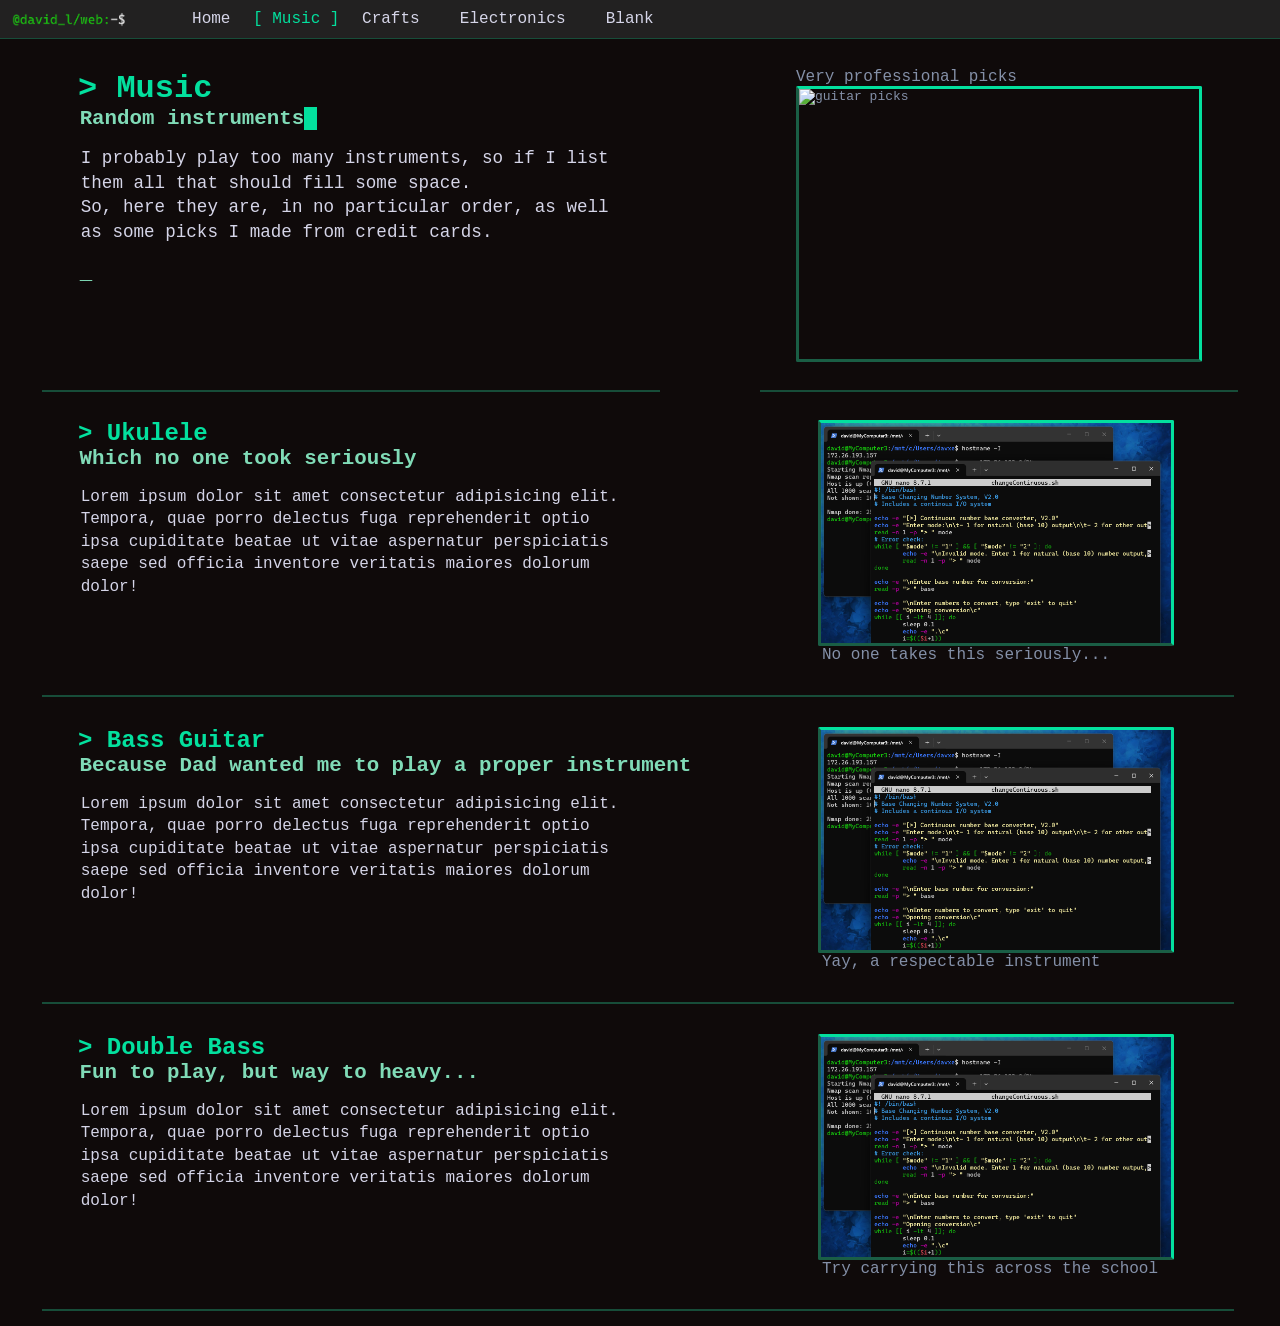
==== 1-music.html @ 37c146e8 "Initial commit" ====
<!DOCTYPE html>
<html>
    <head>
        <meta charset="UTF-8">
        <meta name="viewport" content="width=device-width, initial-scale=1.0">
        <title>Music</title>
        <link rel="stylesheet" href="resources/format.css">
        <meta name="viewport" content="width=device-width, initial-scale=1.0">
    </head>

    <body>
        <header>
            <!-- START OF HEADER SECTION -->
            <p><img src="resources/username-final.png" alt="Username" class="floatright"></img></p>

            <!-- START OF MENU SECTION: For styling purposes, current page is not a paragraph, not a link -->
            <ul>
                <li><a href="index.html">Home</a></li>
                <li><p>[ Music ]</p></li>
                <li><a href="2-crafts.html">Crafts</a>
                <li><a href="3-electric.html">Electronics</a></li>
                <li><a href="4-blank.html">Blank</a></li>
            </ul> <!-- END OF MENU SECTION -->
        </header> <!-- END OF HEADER SECTION -->

        <div id="container"> <!-- START OF CONTAINER -->
            <div class="contentBar splitLine" id="intro"> <!-- START OF INTRO SECTION -->
                <div class="textBox">
                    <h1>> Music</h1>
                    <h2>Random instruments<mark>-</mark></h2>
                    <p>I probably play too many instruments, so if I list them all that should fill some space.<br>
                        So, here they are, in no particular order, as well as some picks I made from credit cards.
                    </p>
                    <h2>_</h2>
                </div>

                <div class="imgCont">
                    <code>Very professional picks</code>
                    <img src="resources/picks.jpg" alt="guitar picks">
                </div>
                
            </div> <!-- END OF INTRO SECTION -->

            <!-- INSTRUMENT SECTIONS -->
            <div class="contentBar"> <!-- UKULELE SECTION -->
                <div class="textBox">
                    <h1>> Ukulele</h1>
                    <h2>Which no one took seriously</h2>
                    <p>Lorem ipsum dolor sit amet consectetur adipisicing elit. Tempora, quae porro delectus fuga reprehenderit optio ipsa cupiditate beatae ut vitae aspernatur perspiciatis saepe sed officia inventore veritatis maiores dolorum dolor!</p>
                </div>
                <div class="imgCont">
                        <img src="resources/bash.png" alt="another filler">
                        <code>No one takes this seriously...</code>
                </div>
            </div>
            <div class="contentBar"> <!-- BASS SECTION -->
                <div class="textBox">
                    <h1>> Bass Guitar</h1>
                    <h2>Because Dad wanted me to play a proper instrument</h2>
                    <p>Lorem ipsum dolor sit amet consectetur adipisicing elit. Tempora, quae porro delectus fuga reprehenderit optio ipsa cupiditate beatae ut vitae aspernatur perspiciatis saepe sed officia inventore veritatis maiores dolorum dolor!</p>
                </div>
                <div class="imgCont">
                        <img src="resources/bash.png" alt="another filler">
                        <code>Yay, a respectable instrument</code>
                </div>
            </div>
            <div class="contentBar"> <!-- DOUBLE BASS SECTION -->
                <div class="textBox">
                    <h1>> Double Bass</h1>
                    <h2>Fun to play, but way to heavy...</h2>
                    <p>Lorem ipsum dolor sit amet consectetur adipisicing elit. Tempora, quae porro delectus fuga reprehenderit optio ipsa cupiditate beatae ut vitae aspernatur perspiciatis saepe sed officia inventore veritatis maiores dolorum dolor!</p>
                </div>
                <div class="imgCont">
                        <img src="resources/bash.png" alt="another filler">
                        <code>Try carrying this across the school</code>
                </div>
            </div>
        </div> <!-- END OF CONTAINER -->
    </body>
</html>
---- resources/format.css ----
body {
    background-color: #0f0a0a;
    font-family: monospace;
    margin: 0px;
    padding: 0px;   
    padding-bottom: 15px; 
}
h1, h2 {
    width: max-content;
}
mark {
    background-color: #03e09e;
    color: #03e09e;
}
code {
    color: #8490A8;
    font-size: 1rem;
}
img {/* ALT TEXT COLOUR */
    color: #8490A8;
}

/* MINI ELEMENTS: INLINE ADDITIONS */
.textBox {
    display: inline-block;
    width: 48%;
    margin-right: 7%;
    height: fit-content;
    /* border: dotted 3px #03e09e; LINE FOR DEBUG USE ONLY */
}
.imgCont {
    padding: 0px;
    height: fit-content;
    width: 37%;
    display: flex;
    flex-direction: column;
    justify-content: center;
    gap: 0px;
}
.terminal {
    height: 200px;
    width: 300px;
    align-self: center;
    background-color: #000000;
    border: solid 2px #1a5e45;
    padding: 25px;
    margin-right: 30px;
    margin-left: auto;
}
.terminal h1 {
   color: #03e09e;
   padding: 0px;
   margin: 0px;
   font-size: 1.5rem;
}
.terminal p {
    color: #d2dcf9;
    font-size: 1rem;
    padding-bottom: 30px;
    border-bottom: dashed 3px #03e09e;
    line-height: 1.5;
}


/* HEADER STYLES */
header {
    width: 100vw;
    z-index: 10;
    height: min-content;
    border-bottom: solid 1px #174d39;
    padding: 10px;
    margin: 0px;
    font-family: monospace;
    background-color: #222121;
    position: fixed;
}
header h1 {
    color: #d2dcf9;
    font-size: 30;
}
header ul {
    margin: 0px;
    margin-left: 30px;
    padding: 0px;
    display: inline-flex;
    justify-content: space-evenly;
    gap: 5px;
}
header li { /*Common link and paragraph style*/
    display: inline-flex;
    justify-content: center;
    font-size: 1rem;
    font-weight: normal;
    text-wrap-mode: nowrap;
    height: min-content;
    /* border: dotted 2px #03e09e; DEBUG LINE */
}
header p {
    display: inline;
    color: #03e09e;
    margin: 0px;
    /*margin-right: 0.7vw;
    margin-left: 0.7vw;*/
}
header a:link, header a:visited {
    padding-right: 1.1rem;
    padding-left: 1.1rem;
    color: #d5d5e8;
    text-decoration: none;
}
header a:hover, header a:active {
    color: #03e09e;
    text-decoration: underline;
}
header img {
    height: 15px;
    vertical-align: middle;
}

/* CONTAINER */
#container {
    display: block;
    height: fit-content;
    width: min-content;
    margin-left: auto;
    margin-right: auto;
}

/* CONTENT BAR */
.contentBar {
    display: inline-flex;
    justify-content: flex-start;
    align-items: flex-start;
    gap: 100px;

    height: 250px;
    width: 1120px;
    padding-top: 30px;
    padding-bottom: 25px;
    padding-left: 36px;
    padding-right: 36px;
    border-bottom: solid 2px #174d39;
    margin-top: 0;
}
.contentBar .textBox h1 {
    color: #03e09e;
    font-size: 1.5rem;
    margin: 0;
    padding: 0;
    top: 100px;
    /* border: dotted 2px #03e09e; DEBUG LINE */
}
.contentBar .textBox h2 {
    color: #80dbb7;
    font-size: 1.3rem;
    margin: 0;
    margin-left: 0.3%;
    padding: 0;
    /* border: dotted 2px #03e09e; DEBUG LINE */
}
.contentBar .textBox p {
    display: inline-block;
    margin-top: 1rem;
    margin-left: 0.5%;
    padding: 0;
    width: 550px; /* 55%*/
    height: fit-content;
    color: #d5d5e8;
    font-size: 1rem;
    line-height: 1.4;
    /* border: dotted 2px #03e09e; DEBUG LINE */
}
.contentBar .imgCont code {
    margin-right: auto;
    margin-left: 28px;
    align-self: flex-start;
}
.contentBar img {
    width: 350px;
    
    margin-left: auto;
    margin-right: auto;
    padding: 0;
    border-right: solid 3px #03e09e;
    border-left: solid 3px #1a5e45;
    border-top: solid 3px #03e09e;
    border-bottom: solid 3px #1a5e45;
    border-radius: 2px;
}



/* SPECIAL BLOCK STYLING */

/* INTRO STYLES */
#intro.contentBar {
    padding-top: 0px;
    margin-top: 40px;
    height: 350px;
}
#intro.contentBar .textBox h1 {
    color: #03e09e;
    font-size: 2rem;
    margin: 0;
    padding: 0;
}
#intro.contentBar .textBox {
    height: 100%;
    padding-top: 30px;
}
#intro.contentBar .textBox p {
    font-size: 1.1rem;
}
/* END OF INTRO STYLESA */


/* SPLIT BOX STYLES */
.splitLine.contentBar {
    border: none;
    height: 370px;
    width: 1196px;
    padding-left: 0px;
    padding-right: 0px;
}

.splitLine.contentBar .textBox {
    width: 100%;
    height: 100%;
    margin: 0px;
    padding-left: 36px;
    padding-right: 36px;
    border-bottom: solid 2px #174d39;
}
#intro.splitLine.contentBar .textBox {
    padding-top: 0px;
}
#intro.splitLine.contentBar h1 {
    margin-top: 30px;
}
.splitLine.contentBar .textBox p {
    width: 100%;
}
.splitLine.contentBar .imgCont {
    height: 100%;
    width: 60%;
    border-bottom: solid 2px #174d39;
    padding-left: 36px;
    padding-right: 36px;
}
.splitLine.contentBar img {
    width: 400px;
    height: 270px;
}
.splitLine.contentBar .imgCont code {
    margin-left: 0px;
}
#intro.splitLine.contentBar {
    margin-bottom: 0px;
    padding-bottom: 0px;
}
/* END OF SPLIT BOX STYLES */

/* START OF FOUR BOXES STYLES */
#fourPackage.contentBar {
    height: 370px;
    display: block;
    padding-top: 0px;
}
#fourPackage.contentBar .textBox {
    display: block;
    margin: 10px;
}
.fourBox {
    height: 150px;
    width: 48%;
    padding: 0px;
    border-right: solid 2px #03e09e;
    border-left: solid 2px #1a5e45;
    border-top: solid 2px #03e09e;
    border-bottom: solid 2px #1a5e45;
    margin: 5px;
    display: inline-block;
    vertical-align: top;
}
.fourBox img {
    border: none;
    border-left: solid 2px #1a5e45;
    margin: 0px;
    margin-left: 15px;
    height: 100%;
    width: 150px;
    float: right;
}
.fourBox h1 {
    color: #03e09e;
    font-size: 1.3rem;
    margin-top: 10px;
    margin-bottom: 5px;
    margin-left: 15px;
}
.fourBox p {
    color: #d2dcf9;
    font-size: 1.1rem;
    margin-top: 5px;
    margin-left: 15px;
    height: 40%;
}
.fourBox a {
    width: max-content;
    font-size: 1rem;
    margin-left: 15px;
}
.fourBox a:link, .fourBox a:visited {
    color: #80dbb7;
    text-decoration: none;
    position: block;
}
.fourBox a:hover, .fourBox a:active {
    color: #03e09e;
    text-decoration: underline;
}

/* DOUBLE IMAGE STYLES */
.contentBar.doubleImg {
    height: fit-content;
}
.doubleImgCont {
    display: inline-flex;
    align-self: center;
    width: 370px;
    height: 100%;
    margin-top: 20px;
    margin-bottom: 20px;
}
.doubleImgCont img {
    width: 300px;
    height: fit-content;
    margin: 0px;
}
.doubleImgCont #overlap {
    margin-left: -200px;
    margin-top: 50px;
}
.doubleImgCont img:hover {
    z-index: 2;
}
.doubleImgCont img{
    z-index: 1;
}
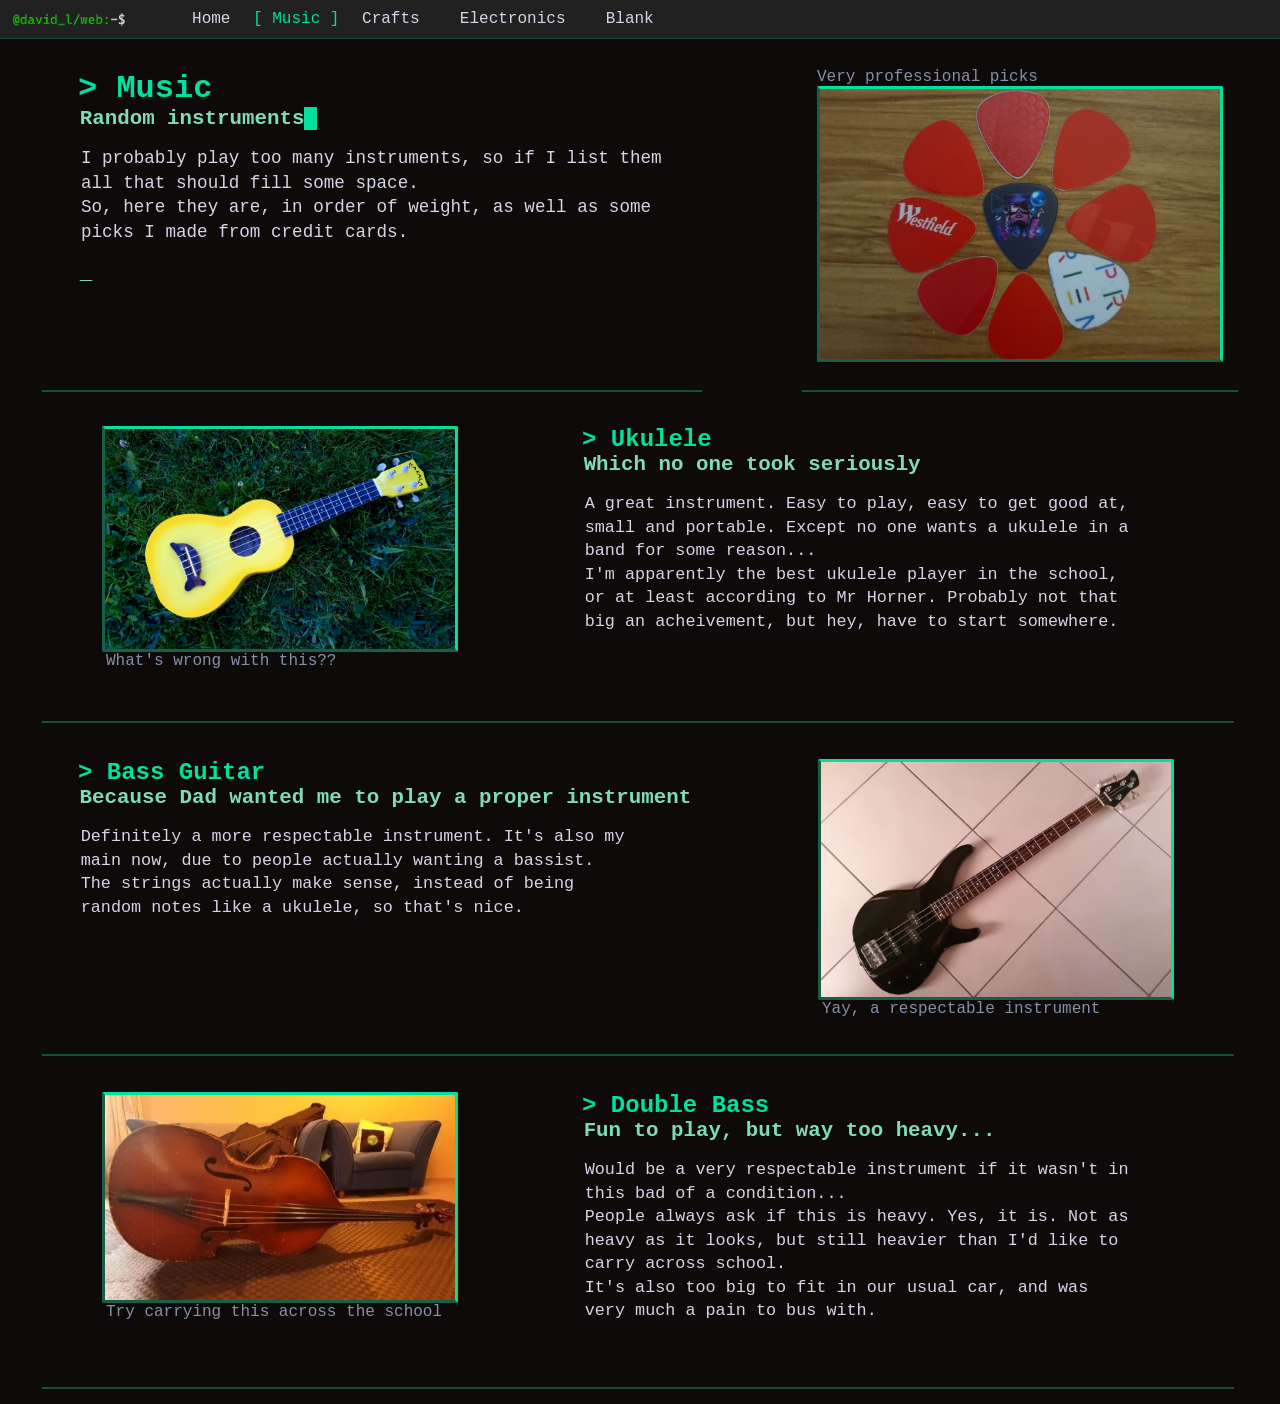
==== commit a03c89ec: "New new" ====
--- a/1-music.html
+++ b/1-music.html
@@ -29,7 +29,7 @@
                     <h1>> Music</h1>
                     <h2>Random instruments<mark>-</mark></h2>
                     <p>I probably play too many instruments, so if I list them all that should fill some space.<br>
-                        So, here they are, in no particular order, as well as some picks I made from credit cards.
+                        So, here they are, in order of weight, as well as some picks I made from credit cards.
                     </p>
                     <h2>_</h2>
                 </div>
@@ -43,36 +43,41 @@
 
             <!-- INSTRUMENT SECTIONS -->
             <div class="contentBar"> <!-- UKULELE SECTION -->
+                <div class="imgCont">
+                        <img src="resources/uke.jpg" alt="another filler" height="220">
+                        <code>What's wrong with this??</code>
+                </div>
                 <div class="textBox">
                     <h1>> Ukulele</h1>
                     <h2>Which no one took seriously</h2>
-                    <p>Lorem ipsum dolor sit amet consectetur adipisicing elit. Tempora, quae porro delectus fuga reprehenderit optio ipsa cupiditate beatae ut vitae aspernatur perspiciatis saepe sed officia inventore veritatis maiores dolorum dolor!</p>
+                    <p>A great instrument. Easy to play, easy to get good at, small and portable. Except no one wants a ukulele in a band for some reason... <br>
+                    I'm apparently the best ukulele player in the school, or at least according to Mr Horner. Probably not that big an acheivement, but hey, have to start somewhere.</p>
                 </div>
-                <div class="imgCont">
-                        <img src="resources/bash.png" alt="another filler">
-                        <code>No one takes this seriously...</code>
-                </div>
+                
             </div>
             <div class="contentBar"> <!-- BASS SECTION -->
                 <div class="textBox">
                     <h1>> Bass Guitar</h1>
                     <h2>Because Dad wanted me to play a proper instrument</h2>
-                    <p>Lorem ipsum dolor sit amet consectetur adipisicing elit. Tempora, quae porro delectus fuga reprehenderit optio ipsa cupiditate beatae ut vitae aspernatur perspiciatis saepe sed officia inventore veritatis maiores dolorum dolor!</p>
+                    <p>Definitely a more respectable instrument. It's also my main now, due to people actually wanting a bassist. The strings actually make sense, instead of being random notes like a ukulele, so that's nice. <br>
+                    </p>
                 </div>
                 <div class="imgCont">
-                        <img src="resources/bash.png" alt="another filler">
+                        <img src="resources/bass.jpg" alt="another filler" height="235">
                         <code>Yay, a respectable instrument</code>
                 </div>
             </div>
             <div class="contentBar"> <!-- DOUBLE BASS SECTION -->
+                <div class="imgCont">
+                        <img src="resources/dbass-update.png" alt="another filler" height="205">
+                        <code>Try carrying this across the school</code>
+                </div>
                 <div class="textBox">
                     <h1>> Double Bass</h1>
-                    <h2>Fun to play, but way to heavy...</h2>
-                    <p>Lorem ipsum dolor sit amet consectetur adipisicing elit. Tempora, quae porro delectus fuga reprehenderit optio ipsa cupiditate beatae ut vitae aspernatur perspiciatis saepe sed officia inventore veritatis maiores dolorum dolor!</p>
-                </div>
-                <div class="imgCont">
-                        <img src="resources/bash.png" alt="another filler">
-                        <code>Try carrying this across the school</code>
+                    <h2>Fun to play, but way too heavy...</h2>
+                    <p>Would be a very respectable instrument if it wasn't in this bad of a condition... <br>
+                    People always ask if this is heavy. Yes, it is. Not as heavy as it looks, but still heavier than I'd like to carry across school. <br>
+                    It's also too big to fit in our usual car, and was very much a pain to bus with.</p>
                 </div>
             </div>
         </div> <!-- END OF CONTAINER -->
--- a/resources/format.css
+++ b/resources/format.css
@@ -17,6 +17,11 @@
     font-size: 1rem;
 }
 img {/* ALT TEXT COLOUR */
+    color: #8490A8;
+    object-fit: cover;
+}
+sup {
+    font-size: 0.7rem;
     color: #8490A8;
 }
 
@@ -133,9 +138,9 @@
     align-items: flex-start;
     gap: 100px;
 
-    height: 250px;
+    height: 270px;
     width: 1120px;
-    padding-top: 30px;
+    padding-top: 36px;
     padding-bottom: 25px;
     padding-left: 36px;
     padding-right: 36px;
@@ -166,7 +171,7 @@
     width: 550px; /* 55%*/
     height: fit-content;
     color: #d5d5e8;
-    font-size: 1rem;
+    font-size: 1.05rem;
     line-height: 1.4;
     /* border: dotted 2px #03e09e; DEBUG LINE */
 }
@@ -217,7 +222,7 @@
 /* SPLIT BOX STYLES */
 .splitLine.contentBar {
     border: none;
-    height: 370px;
+    height: 380px;
     width: 1196px;
     padding-left: 0px;
     padding-right: 0px;
@@ -244,8 +249,8 @@
     height: 100%;
     width: 60%;
     border-bottom: solid 2px #174d39;
-    padding-left: 36px;
-    padding-right: 36px;
+    padding-left: 15px;
+    padding-right: 15px;
 }
 .splitLine.contentBar img {
     width: 400px;
@@ -261,18 +266,17 @@
 /* END OF SPLIT BOX STYLES */
 
 /* START OF FOUR BOXES STYLES */
-#fourPackage.contentBar {
+.package.contentBar {
     height: 370px;
     display: block;
     padding-top: 0px;
 }
-#fourPackage.contentBar .textBox {
+.package.contentBar .textBox {
     display: block;
     margin: 10px;
-}
-.fourBox {
-    height: 150px;
-    width: 48%;
+    margin-top: 30px;
+}
+.box {
     padding: 0px;
     border-right: solid 2px #03e09e;
     border-left: solid 2px #1a5e45;
@@ -282,42 +286,92 @@
     display: inline-block;
     vertical-align: top;
 }
-.fourBox img {
-    border: none;
+.box img {
+    position: relative;
+    z-index: -1;
+    height: 100%;
+    border-right: solid 2px #03e09e;
     border-left: solid 2px #1a5e45;
-    margin: 0px;
+    border-top: solid 2px #03e09e;
+    border-bottom: solid 2px #1a5e45;
+    margin: -2px;
     margin-left: 15px;
-    height: 100%;
-    width: 150px;
     float: right;
 }
-.fourBox h1 {
+.box .imgCont {
+    height: min-content;
+    width: min-content;
+    margin: 5%;
+}
+.box h1 {
     color: #03e09e;
     font-size: 1.3rem;
     margin-top: 10px;
     margin-bottom: 5px;
     margin-left: 15px;
 }
-.fourBox p {
+.box p {
     color: #d2dcf9;
     font-size: 1.1rem;
     margin-top: 5px;
     margin-left: 15px;
+    margin-right: 15px;
     height: 40%;
 }
-.fourBox a {
+.box a {
     width: max-content;
     font-size: 1rem;
     margin-left: 15px;
 }
-.fourBox a:link, .fourBox a:visited {
+.box a:link, .box a:visited {
     color: #80dbb7;
     text-decoration: none;
     position: block;
 }
-.fourBox a:hover, .fourBox a:active {
+.box a:hover, .box a:active {
     color: #03e09e;
     text-decoration: underline;
+}
+
+/* SPECIFIC SMALL BOX STYELS */
+.fourth img {
+    width: 150px;
+}
+.third img {
+    width: 90%;
+    height: 40%;
+    margin: 5%;
+}
+.half img {
+    width: 90%;
+    height: 50%;
+    margin: 5%
+}
+.fourth {
+    height: 150px;
+    width: 48%;
+}
+.third p {
+    height: 40%;
+    margin-bottom: 0px;
+}
+.third {
+    height: 400px;
+    width: 31%;
+    border-right: solid 3px #03e09e;
+    border-left: solid 3px #1a5e45;
+    border-top: solid 3px #03e09e;
+    border-bottom: solid 3px #1a5e45;
+}
+.half {
+    height: 300px;
+    width: 48%;
+}
+.half p {
+    height: 20%;
+}
+#three.package.contentBar {
+    height: fit-content;
 }
 
 /* DOUBLE IMAGE STYLES */
